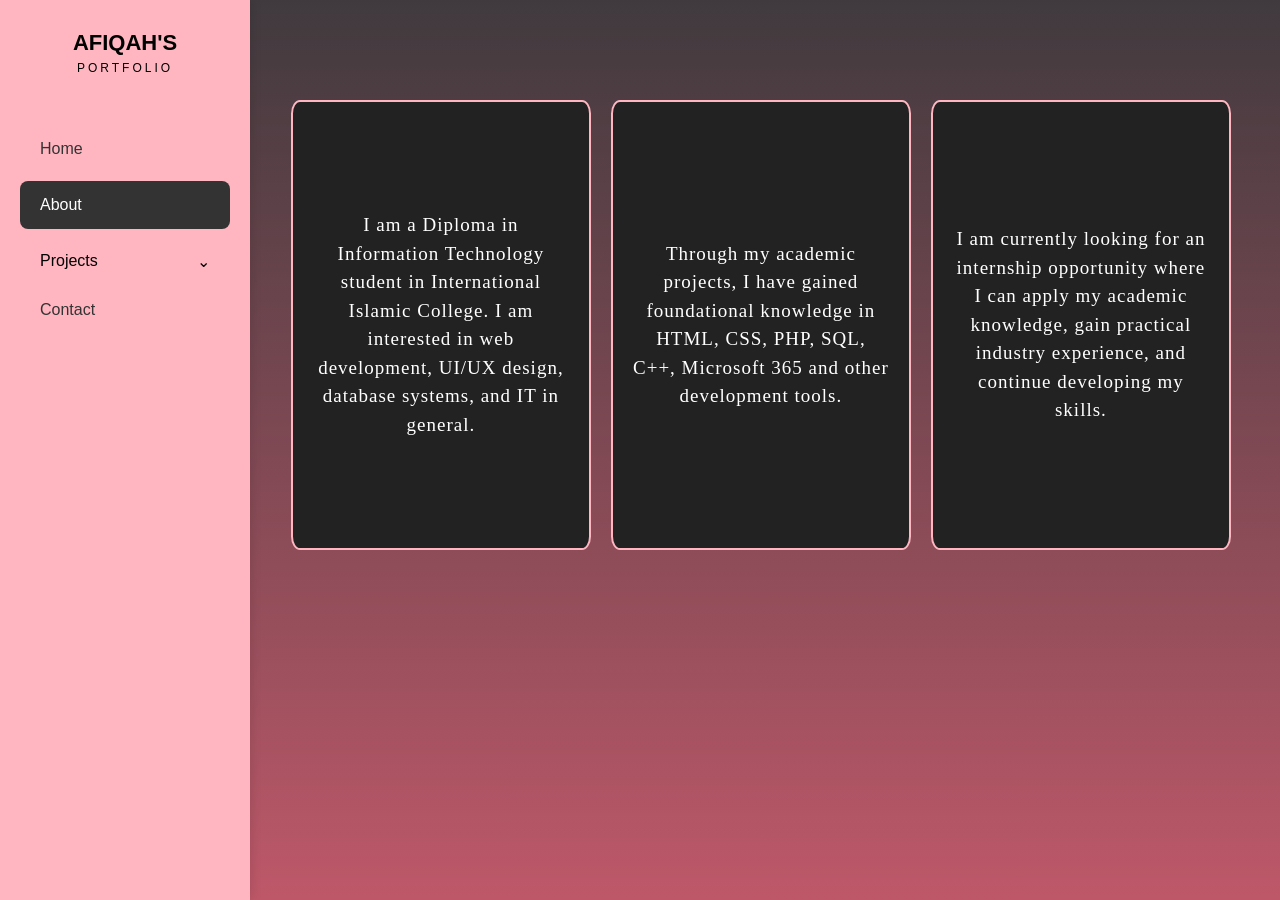
==== about.html @ aff620e1 "Initial commit" ====
<!DOCTYPE html>
<html lang="en">
<head>
    <meta charset="UTF-8">
    <meta name="viewport" content="width=device-width, initial-scale=1.0">
    <title>Portfolio Afiqah</title>
    <link rel="stylesheet" href="style.css">
</head>

<body>

    <aside class="sidebar">

        <div class="logo">
            <h2>AFIQAH'S</h2>
            <p>PORTFOLIO</p>
        </div>

        <nav class="sidebar-nav">
            <a href="index.html">Home</a>
            <a href="about.html" class="active">About</a>
            <div class="project-dropdown">
                <button class="project-button">
                    Projects
                    <span>⌄</span>
                </button>

                <div class="project-menu">
                    <a href="projects.html#project1">Student Club Management</a>
                    <a href="projects.html#project2">ColorShape Land</a>
                    <a href="projects.html#project3">Student Voting</a>
                </div>
            </div>

            <a href="contact.html">Contact</a>
        </nav>

    </aside>

    <!-- Home Section -->
    <main class="content">

        <div class="about">
            <div class="box">
            <p>
                I am a Diploma in Information Technology student in International Islamic College. 
                I am interested in web development, UI/UX design, database systems, and IT in general.
            </p>
            
            </div>

            <div class="box">
            <p>
                Through my academic projects, I have gained foundational
                knowledge in HTML, CSS, PHP, SQL, C++, Microsoft 365 and other
                development tools.
            </p>
            </div>

            <div class="box">
            <p>
                I am currently looking for an internship opportunity where
                I can apply my academic knowledge, gain practical industry
                experience, and continue developing my skills.
            </p>
            </div>
        </div>

    </main> 

    <script src="script.js"></script>



</body>
</html>
---- style.css ----
/* =========================
   ALL
   ========================= */
*
{
    margin: 0;
    padding: 0;
    box-sizing: border-box;
}

body
{
    font-family: Arial, sans-serif;
    background: linear-gradient(to bottom,#403a3e,#be5869);
}


/* =========================
   SIDEBAR
   ========================= */

.sidebar
{
    width: 250px;
    height: 100vh;
    position: fixed;
    left: 0;
    top: 0;
    background-color: #FFB6C1;
    padding: 30px 20px;
    box-shadow: 2px 0 10px rgba(0, 0, 0, 0.1);
}

.logo 
{
    text-align: center;
    margin-bottom: 50px;
}

.logo h2 
{
    font-size: 22px;
    margin-bottom: 5px;
}

.logo p 
{
    font-size: 12px;
    letter-spacing: 3px;
}


/* =========================
   NAVIGATION
   ========================= */

.sidebar-nav a
 {
    display: block;
    padding: 15px 20px;
    margin-bottom: 8px;
    text-decoration: none;
    color: #333;
    border-radius: 8px;
    transition: 0.3s;
    
}

/* Hover */
.sidebar nav a:hover
{
    background-color: #eeeeee;
}


/* Current page */
.sidebar nav a.active
{
    background-color: #333;
    color: white;
}

.project-button.active
{
    background-color: #333;
    color: white;
}


/* =========================
   PROJECT DROPDOWN
   ========================= */

.project-button
{
    width: 100%;
    padding: 15px 20px;
    border: none;
    background: none;
    text-align: left;
    font-size: 16px;
    cursor: pointer;
}
.project-button a:hover
{
    background-color: #eeeeee;
}

.project-button span
{
    float: right;
}



.project-menu
{
    display: none;
    padding-left: 20px;
}

.project-menu a
{
    display: block;
    padding: 10px 20px;
    font-size: 14px;
    color: #333;
}

.project-menu a:hover
{
    background-color: #eeeeee;
}

/* Open dropdown */
.project-dropdown.active .project-menu {
    display: block;
}


/* =========================
   MAIN CONTENT
   ========================= */

.content 
{
    margin-left: 250px;
    min-height: 100vh; 
    text-align: center;
    color: #eeeeee;
}

.content h2
{
    font-size: 20px;
    font-weight: 500;
    margin-bottom: 15px;
}

.header {
    font-family: 'Gill Sans', 'Gill Sans MT', Calibri, 'Trebuchet MS', sans-serif;
    margin: 0%;
    width: 100%;
    height: 60px;
    background-color: #333;
    color: #FFB6C1;
    overflow: hidden;
    display: flex;
    align-items: center;
    justify-content: center;
}

.welcome-text
{
    font-size: 20px;
    font-weight: bold;
    white-space: nowrap;
    animation: slideIn 8s ease-out forwards;
}

@keyframes slideIn {

    0% {
        transform: translateX(100%);
    }

    100% {
        transform: translateX(0);
    }
}

.buttons
{
    margin-top: 30px;
}

.btn
{
    display: inline-block;
    padding: 12px 24px;
    margin: 5px;
    background-color:  #222;
    color: #FFEB99;
    font-size: 14px;
    transition: 0.3s;
    text-decoration: none;
    border: 2px solid white;
    border-radius: 6px;
}

.btn:hover {
    background-color: #FFB6C1;
    color: #222;
    font-weight: bold;
}

.hover-text:hover
{
    color: #FFFF00;
}

.robot img
{
    float: right;
    max-width: 22%;
    margin-right: 7%;
}

.static
{
    font-size: 20px;
    font-weight: bold;
    white-space: nowrap;
}

.about
{
    display: flex;
    margin-left: 3%;
    align-items: flex-start;
    
}

.box 
{
    display: flex;
    justify-content: center;
    align-items: center;
    text-align: center; 
    width: 300px;       
    height: 450px;
    padding: 2%;
    margin: 10px;
    background-color:  #222;
    color: white;
    font-size: 19px;
    font-family: cursive;
    margin-top: 100px;
    border-radius: 3%; 
    line-height: 1.5;       
    letter-spacing: 1px;  
    transition: all 0.3s ease;
    border: 2px solid #FFB6C1;
}

.box:hover
{
    background: linear-gradient(to bottom, #000000, #880044);             
    transform: scale(1.04);
}

.displaybox
{
    text-align: left;
    height: auto;
    width: 95%;       
    padding: 16px;
    padding-bottom: 70px;
    margin: 10px;
    margin-left: 3%;
    background-color:  #222;
    color: white;
    font-size: 19px;
    border-radius: 3%;
    font-family: cursive;
}

.imgbox
{
    display: flex;
    align-items: flex-start;
    flex-wrap: wrap;
    gap: 20px;
    margin-top: 30px;
}

.subp
{
    display: flex;
    text-align: center; 
    color: black;
    font-size: 19px;
    font-family: cursive;
    height: auto;
    width: 45%;       
    padding: 16px;
    margin: 10px;
    background-color: #FFB6C1;
    border-radius: 20px;
    flex-direction: column; 
    align-items: flex-start;  
    gap: 10px;   
           
}

.subp:hover
{           
    transform: scale(1.10);
    font-weight: bolder;
}

.imgbox img
{
    width: 100%;
    height: 100%;
    border: solid 2px black;  
}

.video-box
{
  margin-top: 10px;   
  width: 100%;    
  justify-content: flex-start;       
  height: 400px;        
  overflow: hidden;      
}

.video-box video
{
  width: 90%;
  height: 90%;
}

.project-video
{
    cursor: pointer;
}

.caption
{
  bottom: 20px;
  left: 30px;
  color: white;
  padding: 10px 15px;
}

.project-section
{
    margin-bottom: 100px;
    padding: 40px;
    border-radius: 20px;
    box-shadow: 0 5px 15px rgba(0, 0, 0, 0.1);
}

/* Contact Section */

.contact-section
{
    padding: 80px 10%;
    min-height: calc(100vh - 70px);
    display: flex;
    align-items: center;
    justify-content: center;
}

.contact-container
{
    width: 100%;
    max-width: 900px;
    text-align: center;
}

/* Contact Cards */

.contact-info {
    display: grid;
    grid-template-columns: repeat(3, 1fr);
    gap: 25px;
}

.contact-card 
{
    background-color: #FFB6C1;
    padding: 30px 20px;
    border-radius: 15px;
    box-shadow: 0 5px 20px rgba(0, 0, 0, 0.08);
    transition: transform 0.3s ease;
}

.contact-card:hover {
    transform: translateY(-5px);
}


.contact-icon {
    font-size: 35px;
    margin-bottom: 15px;
}


.contact-card h3
{
    margin-bottom: 10px;
    color: black;
    font-weight: bold;
}


.contact-card p
{
    color: #00008B;
}
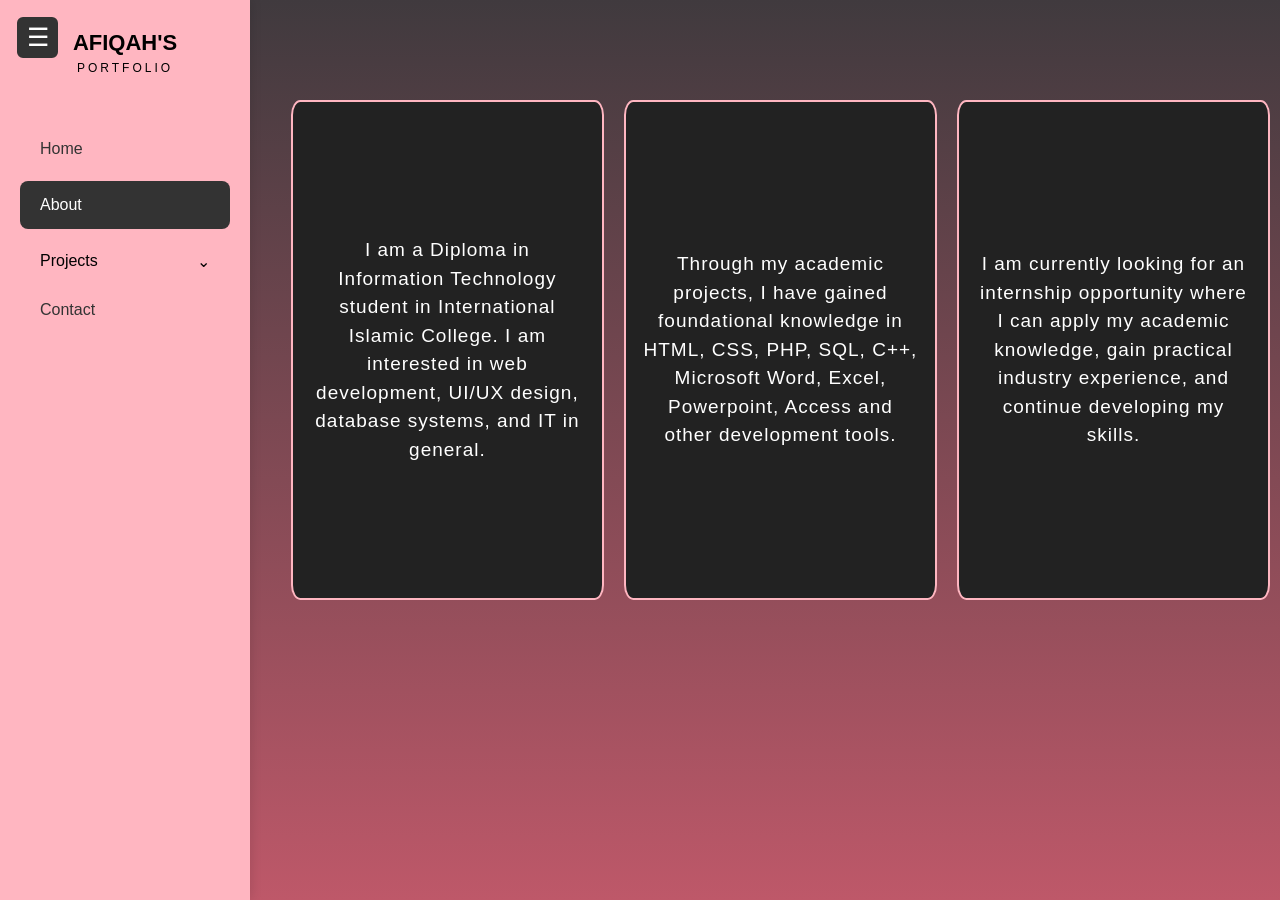
==== commit 732927ba: "add info" ====
--- a/about.html
+++ b/about.html
@@ -8,6 +8,10 @@
 </head>
 
 <body>
+
+    <button class="menu-toggle" id="menuToggle">
+        ☰
+    </button>
 
     <aside class="sidebar">
 
@@ -52,8 +56,8 @@
             <div class="box">
             <p>
                 Through my academic projects, I have gained foundational
-                knowledge in HTML, CSS, PHP, SQL, C++, Microsoft 365 and other
-                development tools.
+                knowledge in HTML, CSS, PHP, SQL, C++, Microsoft Word, Excel,
+                Powerpoint, Access and other development tools.
             </p>
             </div>
 
--- a/style.css
+++ b/style.css
@@ -19,16 +19,25 @@
    SIDEBAR
    ========================= */
 
-.sidebar
-{
+.sidebar {
     width: 250px;
     height: 100vh;
     position: fixed;
     left: 0;
     top: 0;
+
     background-color: #FFB6C1;
     padding: 30px 20px;
+
     box-shadow: 2px 0 10px rgba(0, 0, 0, 0.1);
+
+    z-index: 1000;
+
+    transition: left 0.3s ease;
+}
+
+.sidebar.closed {
+    left: -260px;
 }
 
 .logo 
@@ -142,12 +151,17 @@
    MAIN CONTENT
    ========================= */
 
-.content 
-{
-    margin-left: 250px;
-    min-height: 100vh; 
+.content {
+       margin-left: 250px;
+    min-height: 100vh;
     text-align: center;
     color: #eeeeee;
+
+    transition: margin-left 0.3s ease;
+}
+
+.content.full-width {
+    margin-left: 0;
 }
 
 .content h2
@@ -247,14 +261,14 @@
     justify-content: center;
     align-items: center;
     text-align: center; 
-    width: 300px;       
-    height: 450px;
-    padding: 2%;
+    width: 95%;       
+    height: 500px;
+    padding: 16px;
     margin: 10px;
     background-color:  #222;
     color: white;
     font-size: 19px;
-    font-family: cursive;
+    font-family: Arial, sans-serif;
     margin-top: 100px;
     border-radius: 3%; 
     line-height: 1.5;       
@@ -282,7 +296,7 @@
     color: white;
     font-size: 19px;
     border-radius: 3%;
-    font-family: cursive;
+    font-family: Arial, sans-serif;
 }
 
 .imgbox
@@ -292,6 +306,11 @@
     flex-wrap: wrap;
     gap: 20px;
     margin-top: 30px;
+}
+
+.imgbox p
+{
+    font-family: 'Franklin Gothic Medium', 'Arial Narrow', Arial, sans-serif;
 }
 
 .subp
@@ -316,13 +335,12 @@
 .subp:hover
 {           
     transform: scale(1.10);
-    font-weight: bolder;
 }
 
 .imgbox img
 {
     width: 100%;
-    height: 100%;
+    height: auto;
     border: solid 2px black;  
 }
 
@@ -421,16 +439,79 @@
     color: #00008B;
 }
 
-
-
-
-
-
-
-
-
-
-
-
-
-
+/* =========================
+   HAMBURGER MENU
+========================= */
+
+.menu-toggle {
+    display: block;
+
+    position: fixed;
+    top: 15px;
+    left: 15px;
+
+    width: 45px;
+    height: 45px;
+
+    z-index: 1100;
+
+    font-size: 25px;
+    color: white;
+
+    background-color: #333;
+    border: 2px solid #FFB6C1;
+    border-radius: 8px;
+
+    cursor: pointer;
+
+    transition: 0.3s;
+}
+
+.menu-toggle:hover {
+    background-color: #FFB6C1;
+    color: #222;
+}
+
+@media (max-width: 768px) {
+
+    .content {
+        margin-left: 0;
+        width: 100%;
+    }
+
+    .displaybox {
+        width: 100%;
+        margin: 0;
+        padding: 15px;
+    }
+
+    .project-section {
+        padding: 15px;
+        margin-bottom: 40px;
+    }
+
+    .subp {
+        width: 100%;
+        margin: 0;
+    }
+
+    .imgbox img {
+        max-width: 100%;
+        height: auto;
+    }
+
+    .video-box {
+        width: 100%;
+        height: auto;
+    }
+
+    .video-box video {
+        width: 100%;
+        height: auto;
+    }
+
+    .contact-info {
+        grid-template-columns: 1fr;
+    }
+
+}
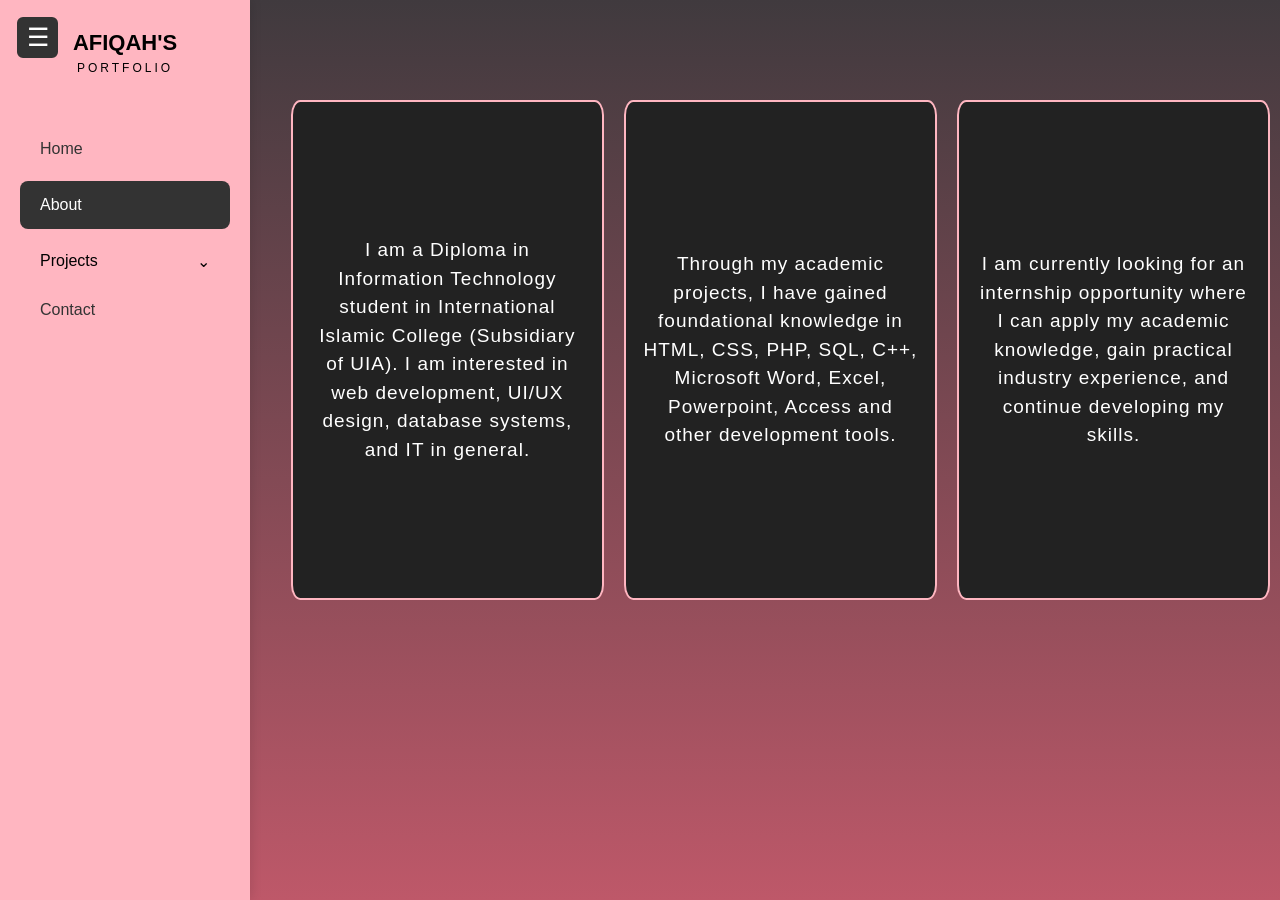
==== commit b473d6a2: "add more info" ====
--- a/about.html
+++ b/about.html
@@ -47,7 +47,7 @@
         <div class="about">
             <div class="box">
             <p>
-                I am a Diploma in Information Technology student in International Islamic College. 
+                I am a Diploma in Information Technology student in International Islamic College (Subsidiary of UIA). 
                 I am interested in web development, UI/UX design, database systems, and IT in general.
             </p>
             
